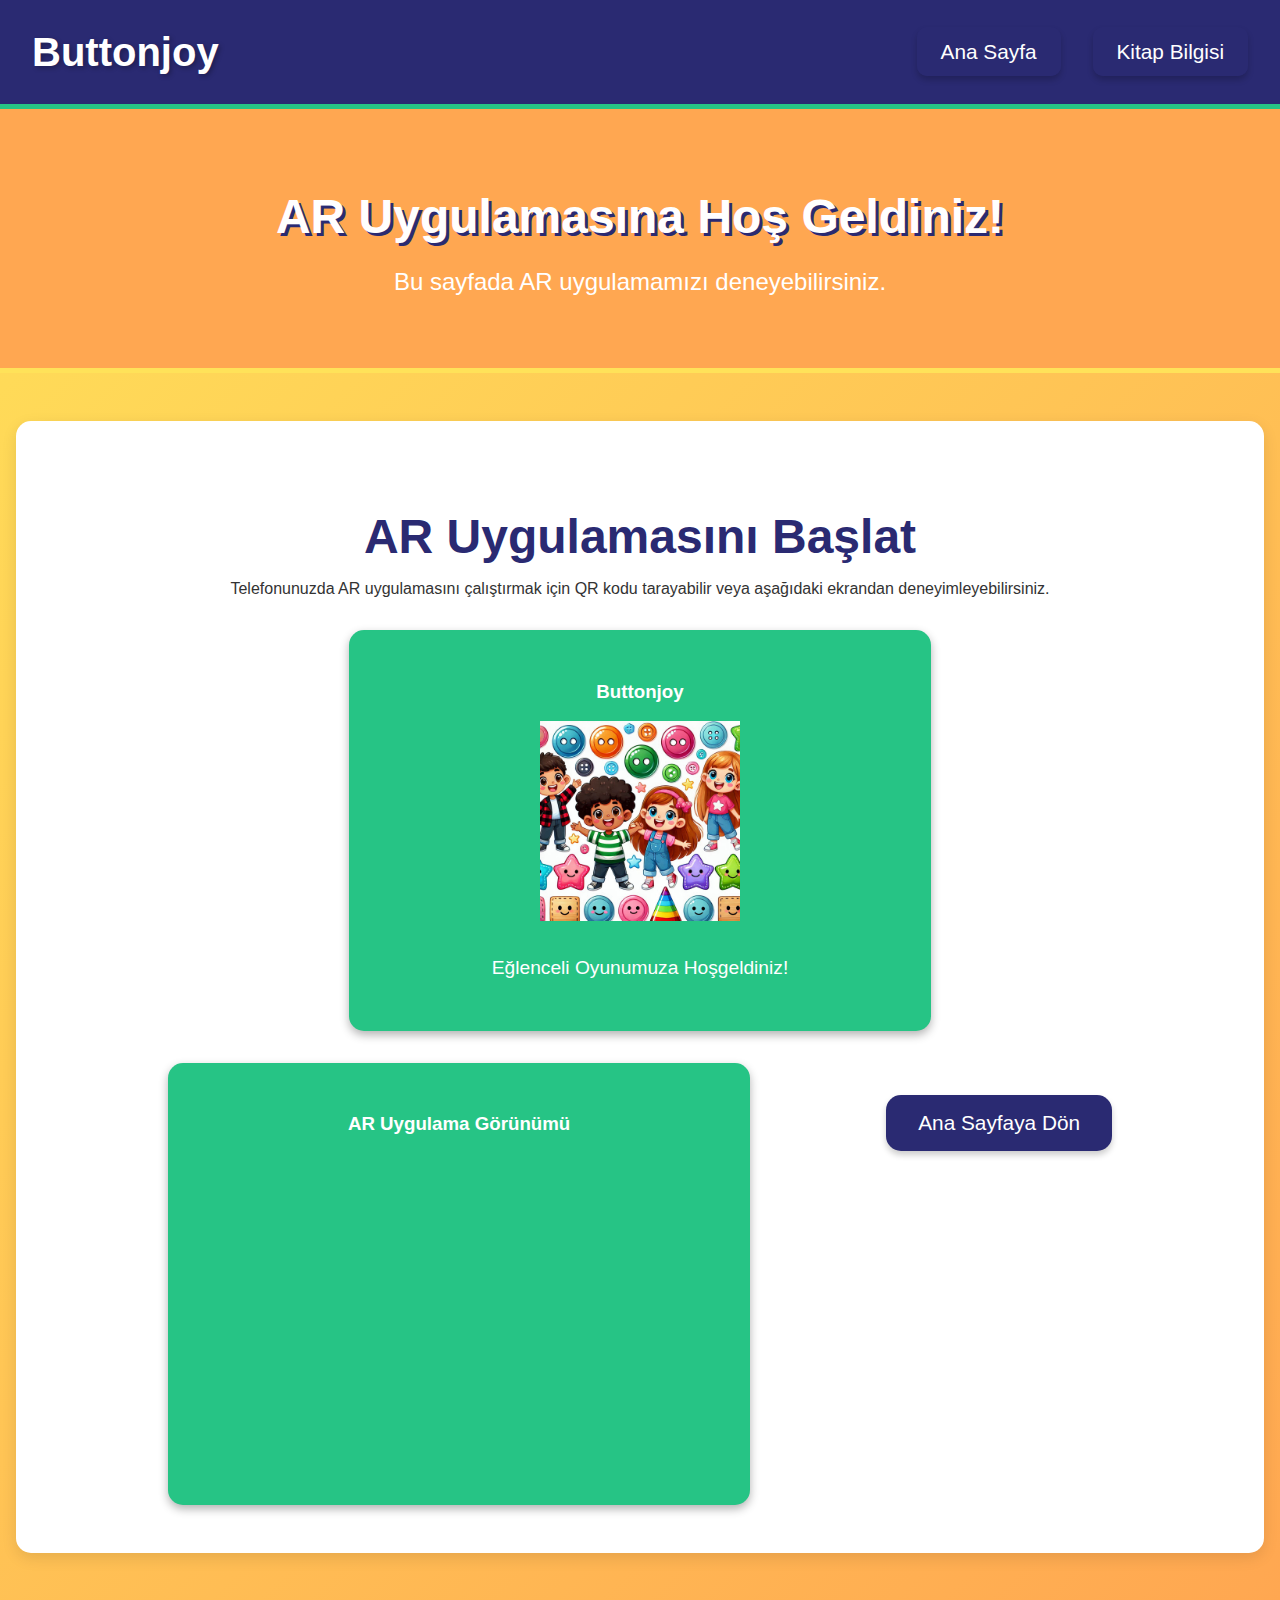
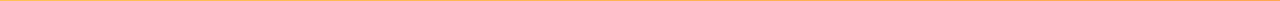
==== ar-uygulamasi.html @ 30d772e6 "Initial commit" ====
<!DOCTYPE html>
<html lang="tr">
<head>
    <meta charset="UTF-8">
    <meta name="viewport" content="width=device-width, initial-scale=1.0">
    <title>AR Uygulaması</title>
    <link rel="stylesheet" href="style.css">
</head>
<body>
    <nav>
        <div class="navbar">
            <div class="logo">Buttonjoy</div>
            <ul>
                <li><a href="index.html">Ana Sayfa</a></li>
                <li><a href="kitap-bilgisi.html" target="_blank">Kitap Bilgisi</a></li>
            </ul>
        </div>
    </nav>

    <header>
        <h1>AR Uygulamasına Hoş Geldiniz!</h1>
        <p>Bu sayfada AR uygulamamızı deneyebilirsiniz.</p>
    </header>

    <section class="ar-uygulamasi">
        <h2>AR Uygulamasını Başlat</h2>
        <p>Telefonunuzda AR uygulamasını çalıştırmak için QR kodu tarayabilir veya aşağıdaki ekrandan deneyimleyebilirsiniz.</p>

        <div class="ar-content">
            <!-- QR Kod ve Embed Yan Yana -->
            <div class="qr-container">
                <h3>Buttonjoy</h3>
                <img src="logo.png" alt="AR Uygulaması QR Kodu">
                <p>Eğlenceli Oyunumuza Hoşgeldiniz!</p>
            </div>

            <div class="embed-container">
                <h3>AR Uygulama Görünümü</h3>
                <!-- Overly AR Embed Linki -->
                <iframe width="560" height="315" src="https://create.overlyapp.com/webar/0b653d92fe0e8bfce356a20df5bf6851f5b1d4c9?embed=true" frameborder="0" allowfullscreen></iframe>
            </div>
       

        <button onclick="window.location.href='index.html'">Ana Sayfaya Dön</button>
    </section>
</body>
</html>
---- style.css ----
/* Genel Ayarlar */
body {
    font-family: 'Verdana', sans-serif;
    margin: 0;
    padding: 0;
    background: linear-gradient(135deg, #ffe259, #ffa751); /* Sarı-turuncu geçiş */
    color: #222;
  }
  
  /* Navbar */
  .navbar {
    display: flex;
    justify-content: space-between;
    align-items: center;
    background-color: #2a2a72; /* Koyu mavi */
    padding: 1.5rem 2rem;
    border-bottom: 5px solid #26c485; /* Yeşil vurgu */
  }
  
  .navbar .logo {
    font-size: 2.5rem;
    font-weight: bold;
    color: #ffffff; /* Beyaz */
    text-shadow: 2px 2px 5px rgba(0, 0, 0, 0.3);
  }
  
  .navbar ul {
    list-style: none;
    display: flex;
    gap: 2rem;
  }
  
  .navbar ul li a {
    text-decoration: none;
    font-size: 1.3rem;
    color: #ffffff;
    background-color: #2a2a72;
    padding: 0.8rem 1.5rem;
    border-radius: 10px;
    transition: all 0.3s ease;
    box-shadow: 0 4px 6px rgba(0, 0, 0, 0.2);
  }
  
  .navbar ul li a:hover {
    background-color: #26c485;
    transform: translateY(-5px);
    box-shadow: 0 6px 10px rgba(0, 0, 0, 0.3);
  }
  
  /* Header */
  header {
    text-align: center;
    padding: 3rem;
    background-color: #ffa751; /* Turuncu */
    color: white;
    border-bottom: 5px solid #ffe259; /* Sarı vurgu */
  }
  
  header h1 {
    font-size: 3rem;
    font-weight: bold;
    text-shadow: 3px 3px #2a2a72; /* Koyu mavi */
    margin-bottom: 1rem;
  }
  
  header p {
    font-size: 1.5rem;
    color: #ffffff;
  }
  
  /* AR Uygulaması */
  .ar-uygulamasi {
    padding: 3rem;
    text-align: center;
    background-color: #ffffff; /* Beyaz */
    color: #333;
    border-radius: 15px;
    margin: 3rem 1rem;
    box-shadow: 0 5px 15px rgba(0, 0, 0, 0.1);
  }
  
  .ar-uygulamasi h2 {
    font-size: 3rem;
    margin-bottom: 1rem;
    color: #2a2a72; /* Koyu mavi */
  }
  
  .ar-content {
    display: flex;
    justify-content: space-evenly;
    align-items: flex-start;
    gap: 2rem;
    margin-top: 2rem;
    flex-wrap: wrap;
  }
  
  .qr-container, .embed-container {
    width: 45%;
    padding: 2rem;
    background-color: #26c485; /* Yeşil */
    color: white;
    border-radius: 15px;
    text-align: center;
    box-shadow: 0 4px 10px rgba(0, 0, 0, 0.3);
  }
  
  .qr-container img {
    width: 200px;
    height: 200px;
    margin-bottom: 1rem;
  }    
  
  .qr-container p, .embed-container p {
    margin-top: 1rem;
    font-size: 1.2rem;
  }
  
  button {
    margin-top: 2rem;
    font-size: 1.3rem;
    padding: 1rem 2rem;
    background-color: #2a2a72; /* Koyu mavi */
    color: white;
    border: none;
    border-radius: 15px;
    cursor: pointer;
    box-shadow: 0 4px 6px rgba(0, 0, 0, 0.2);
  }
  
  button:hover {
    background-color: #26c485; /* Yeşil */
    transform: translateY(-5px);
  }
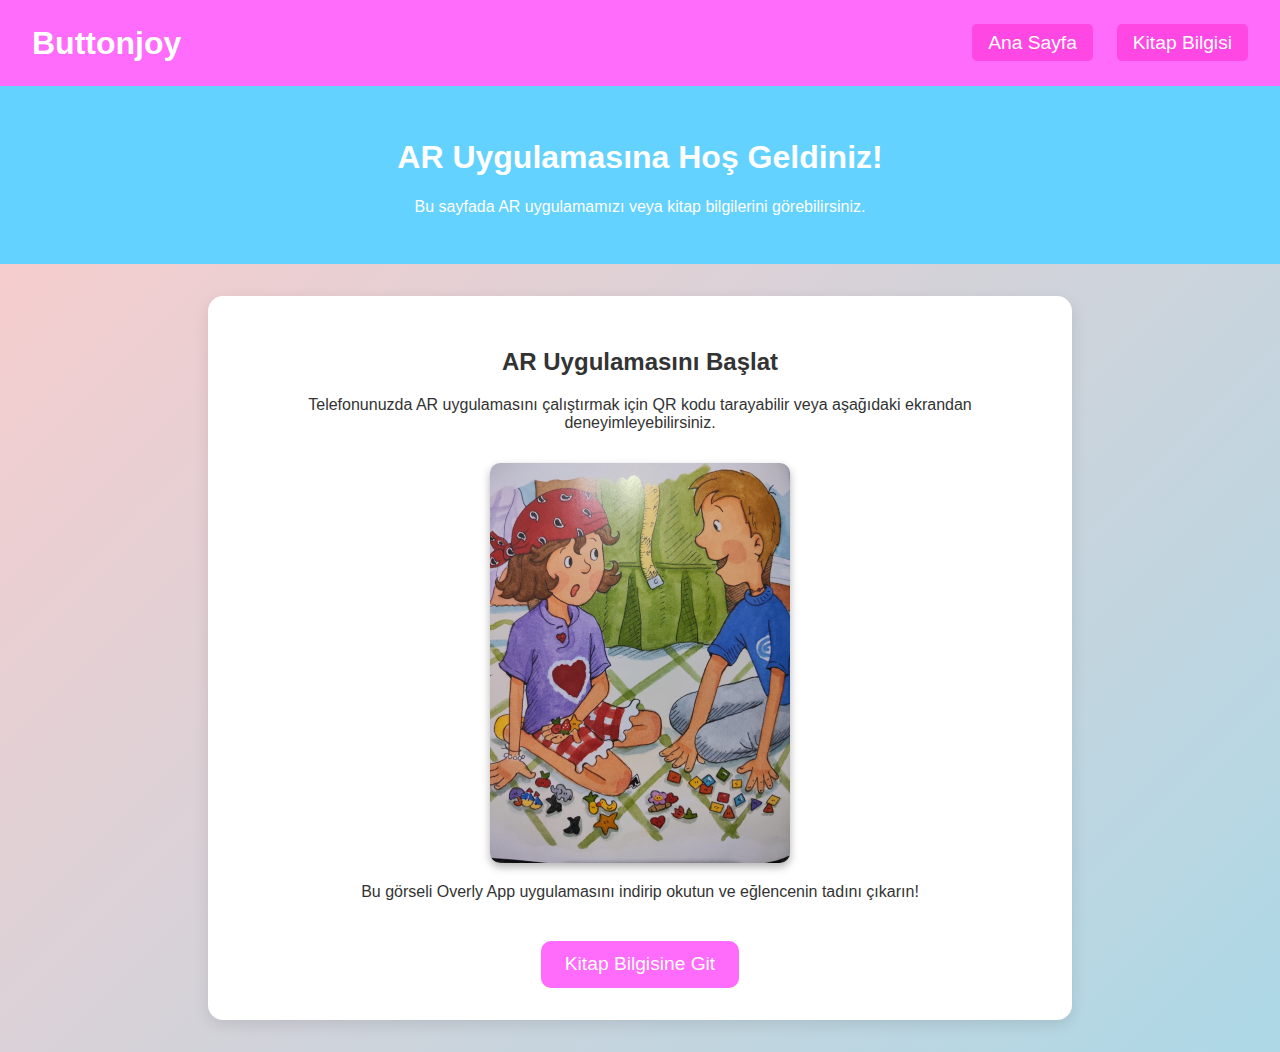
==== commit 74719f34: "commit" ====
--- a/ar-uygulamasi.html
+++ b/ar-uygulamasi.html
@@ -3,45 +3,170 @@
 <head>
     <meta charset="UTF-8">
     <meta name="viewport" content="width=device-width, initial-scale=1.0">
-    <title>AR Uygulaması</title>
-    <link rel="stylesheet" href="style.css">
+    <title>AR Uygulaması ve Kitap Bilgisi</title>
+    <style>
+        /* Genel Stiller */
+        body {
+            font-family: Arial, sans-serif;
+            margin: 0;
+            padding: 0;
+            background: linear-gradient(135deg, #ffcccb, #add8e6);
+            color: #333;
+            text-align: center;
+        }
+
+        /* Navbar */
+        .navbar {
+            display: flex;
+            justify-content: space-between;
+            align-items: center;
+            background-color: #ff6bfa;
+            padding: 1rem 2rem;
+        }
+
+        .navbar .logo {
+            font-size: 2rem;
+            font-weight: bold;
+            color: white;
+        }
+
+        .navbar ul {
+            list-style: none;
+            display: flex;
+            gap: 1.5rem;
+            padding: 0;
+        }
+
+        .navbar ul li {
+            display: inline;
+        }
+
+        .navbar ul li a {
+            text-decoration: none;
+            font-size: 1.2rem;
+            color: white;
+            padding: 0.5rem 1rem;
+            border-radius: 5px;
+            background-color: #ff47e3;
+            cursor: pointer;
+        }
+
+        /* Header */
+        header {
+            padding: 2rem;
+            background-color: #63d2ff;
+            color: white;
+        }
+
+        /* İçerik Bölümleri */
+        .section {
+            padding: 2rem;
+            background-color: white;
+            border-radius: 15px;
+            margin: 2rem auto;
+            max-width: 800px;
+            box-shadow: 0 5px 15px rgba(0, 0, 0, 0.1);
+            display: none;
+        }
+
+        /* Buton */
+        button {
+            margin-top: 1.5rem;
+            font-size: 1.2rem;
+            padding: 0.8rem 1.5rem;
+            background-color: #ff6bfa;
+            color: white;
+            border: none;
+            border-radius: 10px;
+            cursor: pointer;
+        }
+
+        button:hover {
+            background-color: #ff47e3;
+        }
+
+        /* İlk Gösterilecek Bölüm */
+        #ar-section {
+            display: block;
+        }
+
+        /* Görsel */
+        .image-container img {
+            width: 100%;
+            max-width: 300px;
+            border-radius: 10px;
+            box-shadow: 0 4px 8px rgba(0, 0, 0, 0.3);
+            margin-top: 15px;
+        }
+    </style>
 </head>
 <body>
+
+    <!-- Navbar -->
     <nav>
         <div class="navbar">
             <div class="logo">Buttonjoy</div>
             <ul>
-                <li><a href="index.html">Ana Sayfa</a></li>
-                <li><a href="kitap-bilgisi.html" target="_blank">Kitap Bilgisi</a></li>
+                <li><a href="#" onclick="showSection('ar-section')">Ana Sayfa</a></li>
+                <li><a href="#" onclick="showSection('kitap-section')">Kitap Bilgisi</a></li>
             </ul>
         </div>
     </nav>
 
+    <!-- Başlık -->
     <header>
         <h1>AR Uygulamasına Hoş Geldiniz!</h1>
-        <p>Bu sayfada AR uygulamamızı deneyebilirsiniz.</p>
+        <p>Bu sayfada AR uygulamamızı veya kitap bilgilerini görebilirsiniz.</p>
     </header>
 
-    <section class="ar-uygulamasi">
+    <!-- AR Uygulaması Bölümü -->
+    <section id="ar-section" class="section">
         <h2>AR Uygulamasını Başlat</h2>
         <p>Telefonunuzda AR uygulamasını çalıştırmak için QR kodu tarayabilir veya aşağıdaki ekrandan deneyimleyebilirsiniz.</p>
 
-        <div class="ar-content">
-            <!-- QR Kod ve Embed Yan Yana -->
-            <div class="qr-container">
-                <h3>Buttonjoy</h3>
-                <img src="logo.png" alt="AR Uygulaması QR Kodu">
-                <p>Eğlenceli Oyunumuza Hoşgeldiniz!</p>
-            </div>
+        <div class="image-container">
+            <img src="düğme.jpg" alt="Düğme Resmi">
+            <p>Bu görseli Overly App uygulamasını indirip okutun ve eğlencenin tadını çıkarın!</p>
+        </div>
 
-            <div class="embed-container">
-                <h3>AR Uygulama Görünümü</h3>
-                <!-- Overly AR Embed Linki -->
-                <iframe width="560" height="315" src="https://create.overlyapp.com/webar/0b653d92fe0e8bfce356a20df5bf6851f5b1d4c9?embed=true" frameborder="0" allowfullscreen></iframe>
-            </div>
-       
+        <button onclick="showSection('kitap-section')">Kitap Bilgisine Git</button>
+    </section>
 
-        <button onclick="window.location.href='index.html'">Ana Sayfaya Dön</button>
+    <!-- Kitap Bilgisi Bölümü -->
+    <section id="kitap-section" class="section">
+        <h2>📖 Kitap Konusu</h2>
+        <p>
+            Zeynep büyükannesinin düğme kutusuna uzanıyor ve <strong>güm!</strong>  
+            Düğmeler her yere saçılıyor! Büyükannesi dönmeden Zeynep tüm düğmeleri gruplandırıp yeniden kutuya koyabilecek mi?
+        </p>
+
+        <h3>📚 Matematik Her Yerde Serisi</h3>
+        <p>
+            Bu seri, çocukların matematik kavramlarını anlamalarına yardımcı olmak için <strong>eğlenceli ve öğretici</strong> hikayeler sunar.  
+            Her kitap bir matematik temasına odaklanır ve çocuklara gündelik hayatlarında matematiği nasıl kullanabileceklerini gösterir.
+        </p>
+
+        <h3>👦👧 Hedef Kitle</h3>
+        <p>
+            <strong>Okul öncesi</strong> ve <strong>ilkokul</strong> çağındaki çocuklar için mükemmel bir seridir.  
+            Çocukların okuma becerilerini geliştirirken eğlenmelerini sağlar.
+        </p>
+
+        <button onclick="showSection('ar-section')">Ana Sayfaya Dön</button>
     </section>
+
+    <script>
+        // Bölümler arasında geçiş yapmak için fonksiyon
+        function showSection(sectionId) {
+            // Tüm bölümleri gizle
+            document.querySelectorAll('.section').forEach(section => {
+                section.style.display = 'none';
+            });
+
+            // Seçilen bölümü göster
+            document.getElementById(sectionId).style.display = 'block';
+        }
+    </script>
+
 </body>
 </html>
